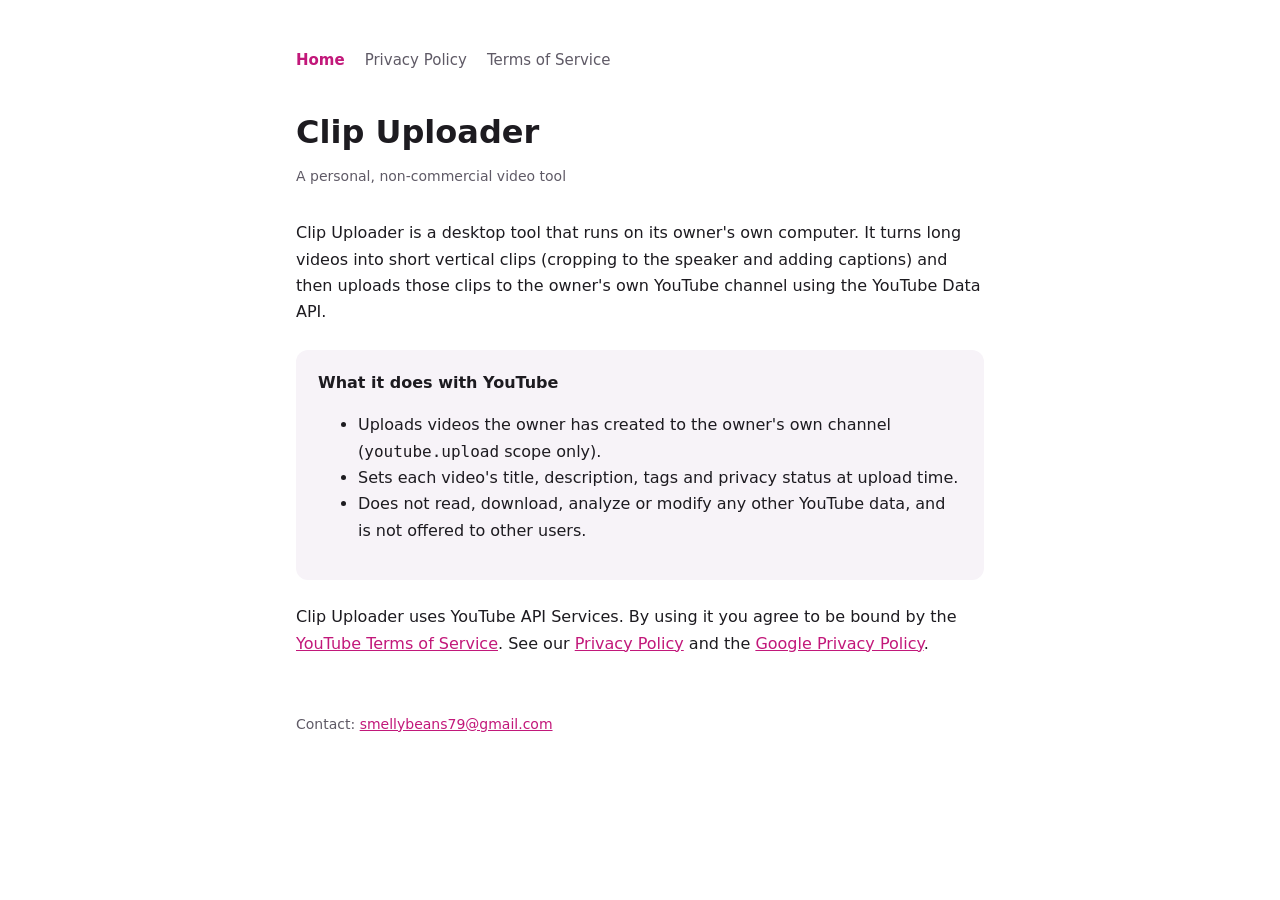
==== index.html @ d89fe875 "Clip Uploader homepage, privacy policy and terms" ====
<!doctype html>
<html lang="en">
<head>
<meta charset="utf-8">
<meta name="viewport" content="width=device-width, initial-scale=1">
<title>Clip Uploader</title>
<meta name="description" content="Clip Uploader is a personal tool that uploads short videos to its owner's own YouTube channel.">
<link rel="stylesheet" href="style.css">
</head>
<body>
<main>
  <nav><a href="index.html" aria-current="page">Home</a><a href="privacy.html">Privacy Policy</a><a href="terms.html">Terms of Service</a></nav>
  <h1>Clip Uploader</h1>
  <p class="meta">A personal, non-commercial video tool</p>

  <p>Clip Uploader is a desktop tool that runs on its owner's own computer. It turns long videos
  into short vertical clips (cropping to the speaker and adding captions) and then uploads those clips
  to the owner's own YouTube channel using the YouTube Data API.</p>

  <div class="card">
    <strong>What it does with YouTube</strong>
    <ul>
      <li>Uploads videos the owner has created to the owner's own channel (<code>youtube.upload</code> scope only).</li>
      <li>Sets each video's title, description, tags and privacy status at upload time.</li>
      <li>Does not read, download, analyze or modify any other YouTube data, and is not offered to other users.</li>
    </ul>
  </div>

  <p>Clip Uploader uses YouTube API Services. By using it you agree to be bound by the
  <a href="https://www.youtube.com/t/terms">YouTube Terms of Service</a>. See our
  <a href="privacy.html">Privacy Policy</a> and the
  <a href="https://policies.google.com/privacy">Google Privacy Policy</a>.</p>

  <footer>Contact: <a href="mailto:smellybeans79@gmail.com">smellybeans79@gmail.com</a></footer>
</main>
</body>
</html>
---- style.css ----
:root { --bg: #ffffff; --fg: #1d1b20; --muted: #5f5a66; --accent: #c2187a; --card: #f7f3f8; }
@media (prefers-color-scheme: dark) {
  :root { --bg: #141216; --fg: #ece7ef; --muted: #a9a2ae; --accent: #ff7ac8; --card: #1f1c22; }
}
* { box-sizing: border-box; }
body { margin: 0; background: var(--bg); color: var(--fg); font: 16px/1.65 system-ui, -apple-system, "Segoe UI", sans-serif; }
main { max-width: 720px; margin: 0 auto; padding: 48px 16px 64px; }
nav { display: flex; gap: 20px; margin-bottom: 40px; font-size: 15px; }
nav a { color: var(--muted); text-decoration: none; }
nav a[aria-current] { color: var(--accent); font-weight: 600; }
h1 { font-size: 32px; line-height: 1.2; margin: 0 0 8px; }
h2 { font-size: 20px; margin: 36px 0 8px; }
p, li { color: var(--fg); }
.meta { color: var(--muted); font-size: 14px; margin-bottom: 32px; }
.card { background: var(--card); border-radius: 12px; padding: 20px 22px; margin: 24px 0; }
a { color: var(--accent); }
footer { margin-top: 56px; color: var(--muted); font-size: 14px; }
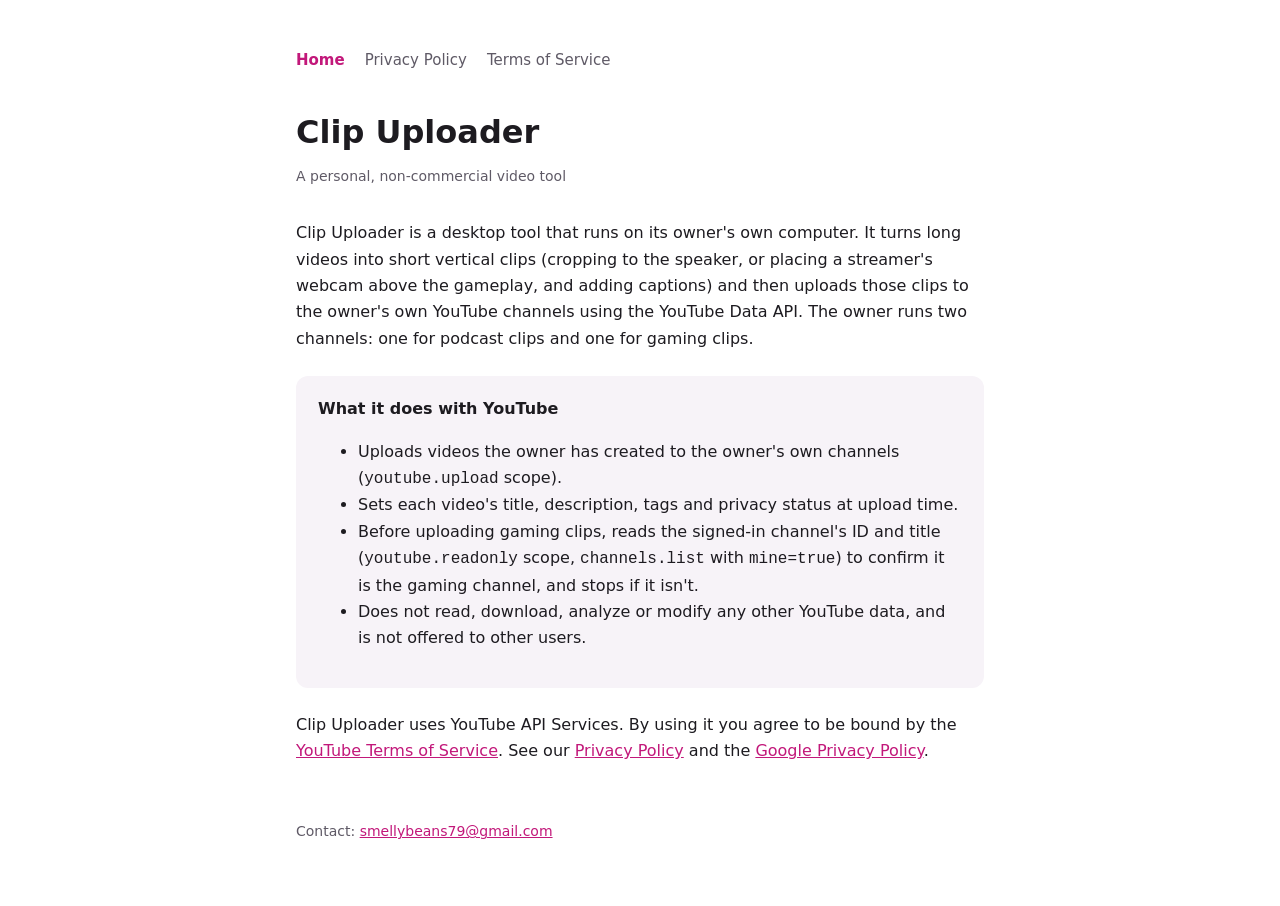
==== commit d8ea477f: "Cover both channels and the youtube.readonly channel check Homepage and privacy policy now describe " ====
--- a/index.html
+++ b/index.html
@@ -4,7 +4,7 @@
 <meta charset="utf-8">
 <meta name="viewport" content="width=device-width, initial-scale=1">
 <title>Clip Uploader</title>
-<meta name="description" content="Clip Uploader is a personal tool that uploads short videos to its owner's own YouTube channel.">
+<meta name="description" content="Clip Uploader is a personal tool that uploads short videos to its owner's own YouTube channels.">
 <link rel="stylesheet" href="style.css">
 </head>
 <body>
@@ -14,14 +14,18 @@
   <p class="meta">A personal, non-commercial video tool</p>
 
   <p>Clip Uploader is a desktop tool that runs on its owner's own computer. It turns long videos
-  into short vertical clips (cropping to the speaker and adding captions) and then uploads those clips
-  to the owner's own YouTube channel using the YouTube Data API.</p>
+  into short vertical clips (cropping to the speaker, or placing a streamer's webcam above the gameplay,
+  and adding captions) and then uploads those clips to the owner's own YouTube channels using the
+  YouTube Data API. The owner runs two channels: one for podcast clips and one for gaming clips.</p>
 
   <div class="card">
     <strong>What it does with YouTube</strong>
     <ul>
-      <li>Uploads videos the owner has created to the owner's own channel (<code>youtube.upload</code> scope only).</li>
+      <li>Uploads videos the owner has created to the owner's own channels (<code>youtube.upload</code> scope).</li>
       <li>Sets each video's title, description, tags and privacy status at upload time.</li>
+      <li>Before uploading gaming clips, reads the signed-in channel's ID and title (<code>youtube.readonly</code>
+      scope, <code>channels.list</code> with <code>mine=true</code>) to confirm it is the gaming channel, and
+      stops if it isn't.</li>
       <li>Does not read, download, analyze or modify any other YouTube data, and is not offered to other users.</li>
     </ul>
   </div>
